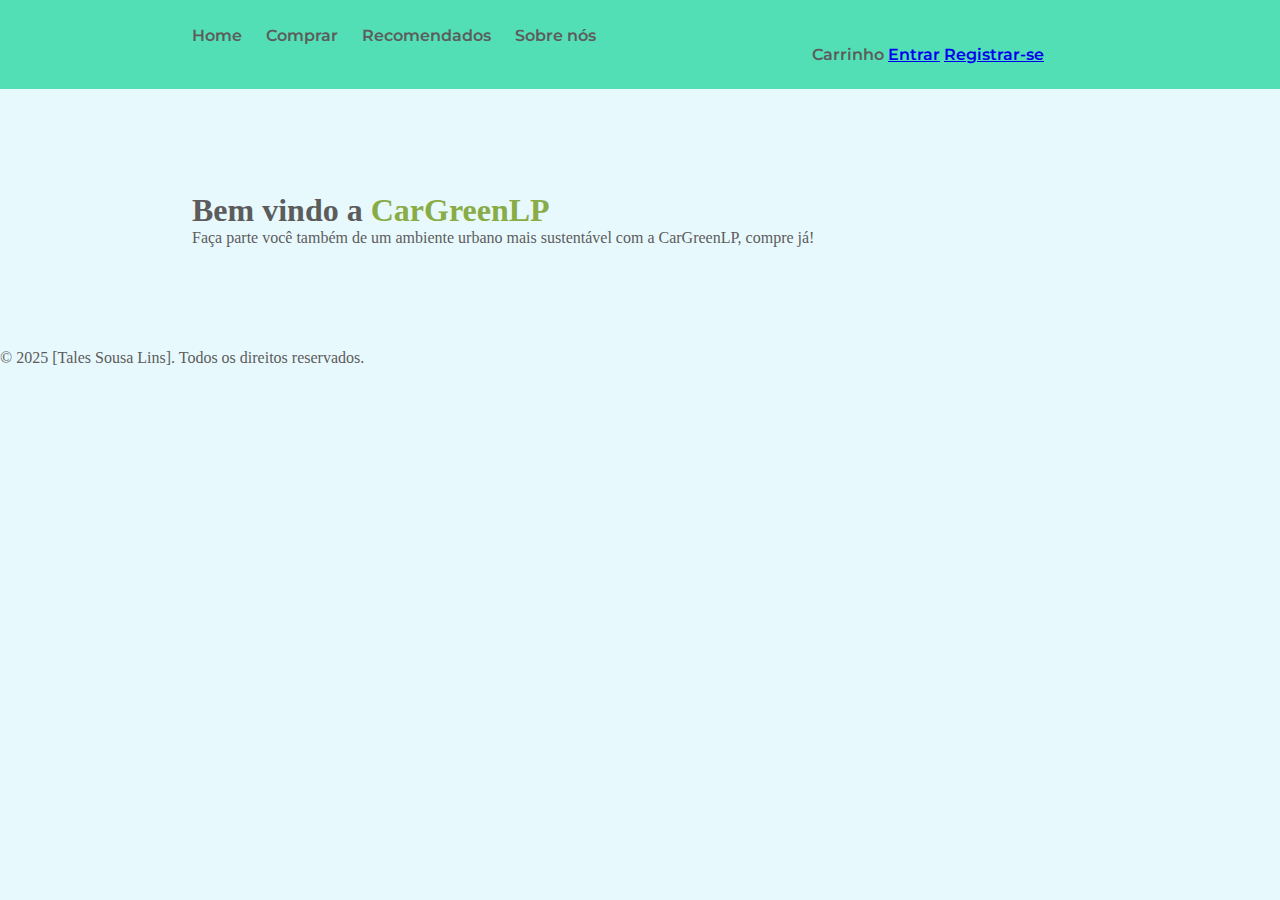
==== index.html @ 2164af74 "Add files via upload" ====
<!DOCTYPE html>
<html lang="pt-br">
<head>
    <meta charset="UTF-8">
    <meta name="viewport" content="width=device-width, initial-scale=1.0">
    <title>CarGreenLP</title>
    <link rel="stylesheet" href="./styles/style.css">
</head>
<body>
    <header class="cabecalho">
        <nav class="cabecalho__menu">
            <a class = "cabecalho__menu__link" href = "index.html">Home</a>
            <a class = "cabecalho__menu__link" href = "comprar.html">Comprar</a>
            <a class = "cabecalho__menu__link" href = "recomendados.html">Recomendados</a>
            <a class = "cabecalho__menu__link" href = "about.html">Sobre nós</a>
            <a class = "cabecalho__menu__carrinho" href = "carrinho.html">Carrinho</a>
            <a class = "cabecalho__menu__login" href = "login.html">Entrar</a>
            <a class = "cabecalho__menu__login" href = "registro.html">Registrar-se</a>
    </header>
    <main class="conteudo">
        <section class="conteudo__texto-principal">
            <h1 class="conteudo__texto-principal__titulo">Bem vindo a <strong class = "titulo__destaque1">CarGreenLP </strong></h1>
            <p class="conteudo__texto-principal__paragrafo">Faça parte você também de um ambiente urbano mais sustentável com a CarGreenLP, compre já!</p>
        </section>
    </main>
    <footer class="rodape">
        <p>&copy; 2025 [Tales Sousa Lins]. Todos os direitos reservados.</p>

    </footer>
</body>
</html>
---- styles/style.css ----
@import url('https://fonts.googleapis.com/css2?family=Krona+One&family=Montserrat:ital,wght@0,100..900;1,100..900&display=swap');

:root {
--Cor-fundo: #E8F9FD;
--Cor-texto: #5c5c5c;
--Cor_destaque: #89AC46;   

--Fonte-texto-primária: "Krona One", sans-serif;
--Fonte-texto-secundaria: "Montserrat", "sans-serif";
}

* {
    margin: 0;
    padding: 0;
}

body {
    box-sizing: border-box;
    background-color: var(--Cor-fundo);
    color: var(--Cor-texto);
}

.cabecalho {
    background-color: #53dfb5;
    padding: 2% 0 2% 15%;
}

.cabecalho__menu {
    font-family: var(--Fonte-texto-secundaria);
    font-size: 1.0rem;
    font-weight: 600;
}

.cabecalho__menu__link {
    color: var(--Cor-texto);
    text-decoration: none;
    margin-right: 20px; 
}

.cabecalho__menu__link:hover {
    color:rgb(12, 56, 202);
}

.cabecalho__menu__carrinho {
    color: var(--Cor-texto);
    text-decoration: none;
    margin-left: 620px;

}

.conteudo {
    padding: 8% 15%;
    display: flex;
    align-items: center;
    justify-content: space-between; 
    gap: 82px;
}   

.titulo__destaque1 {
    color: var(--Cor_destaque)
}
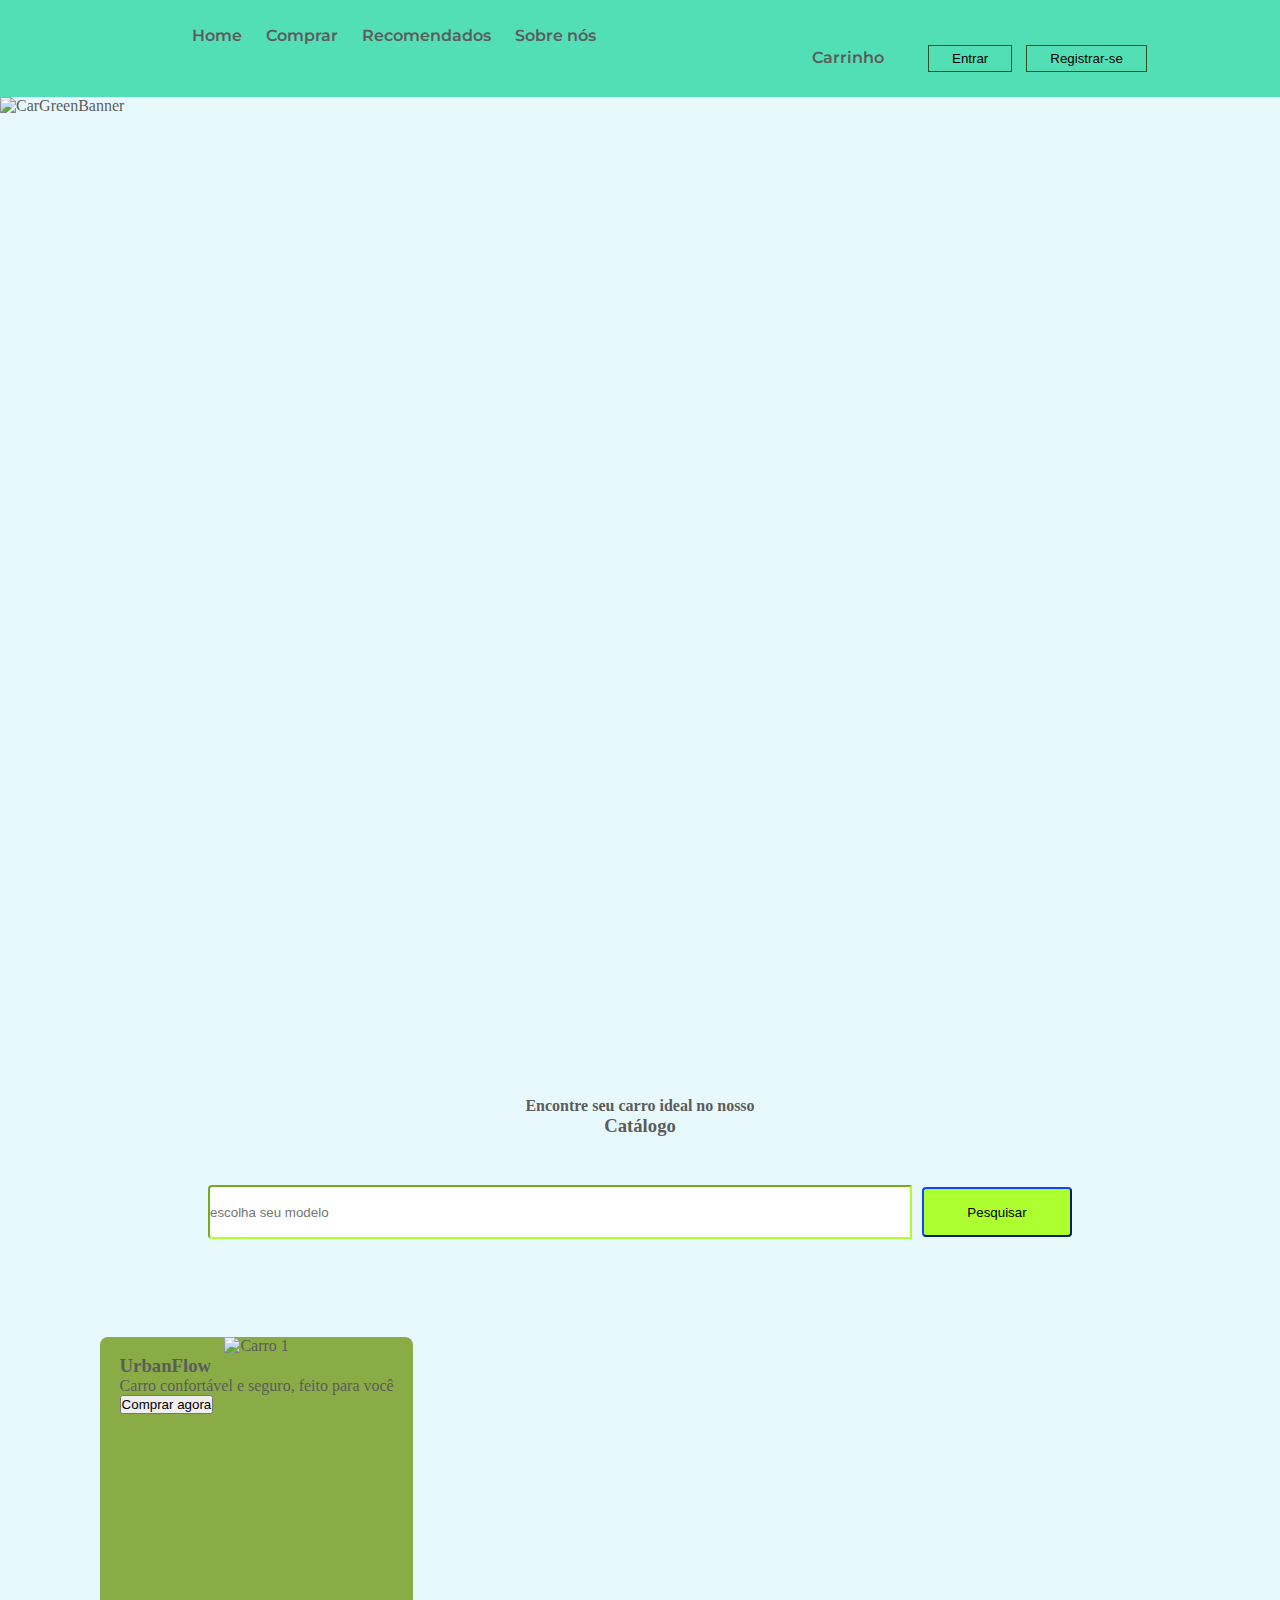
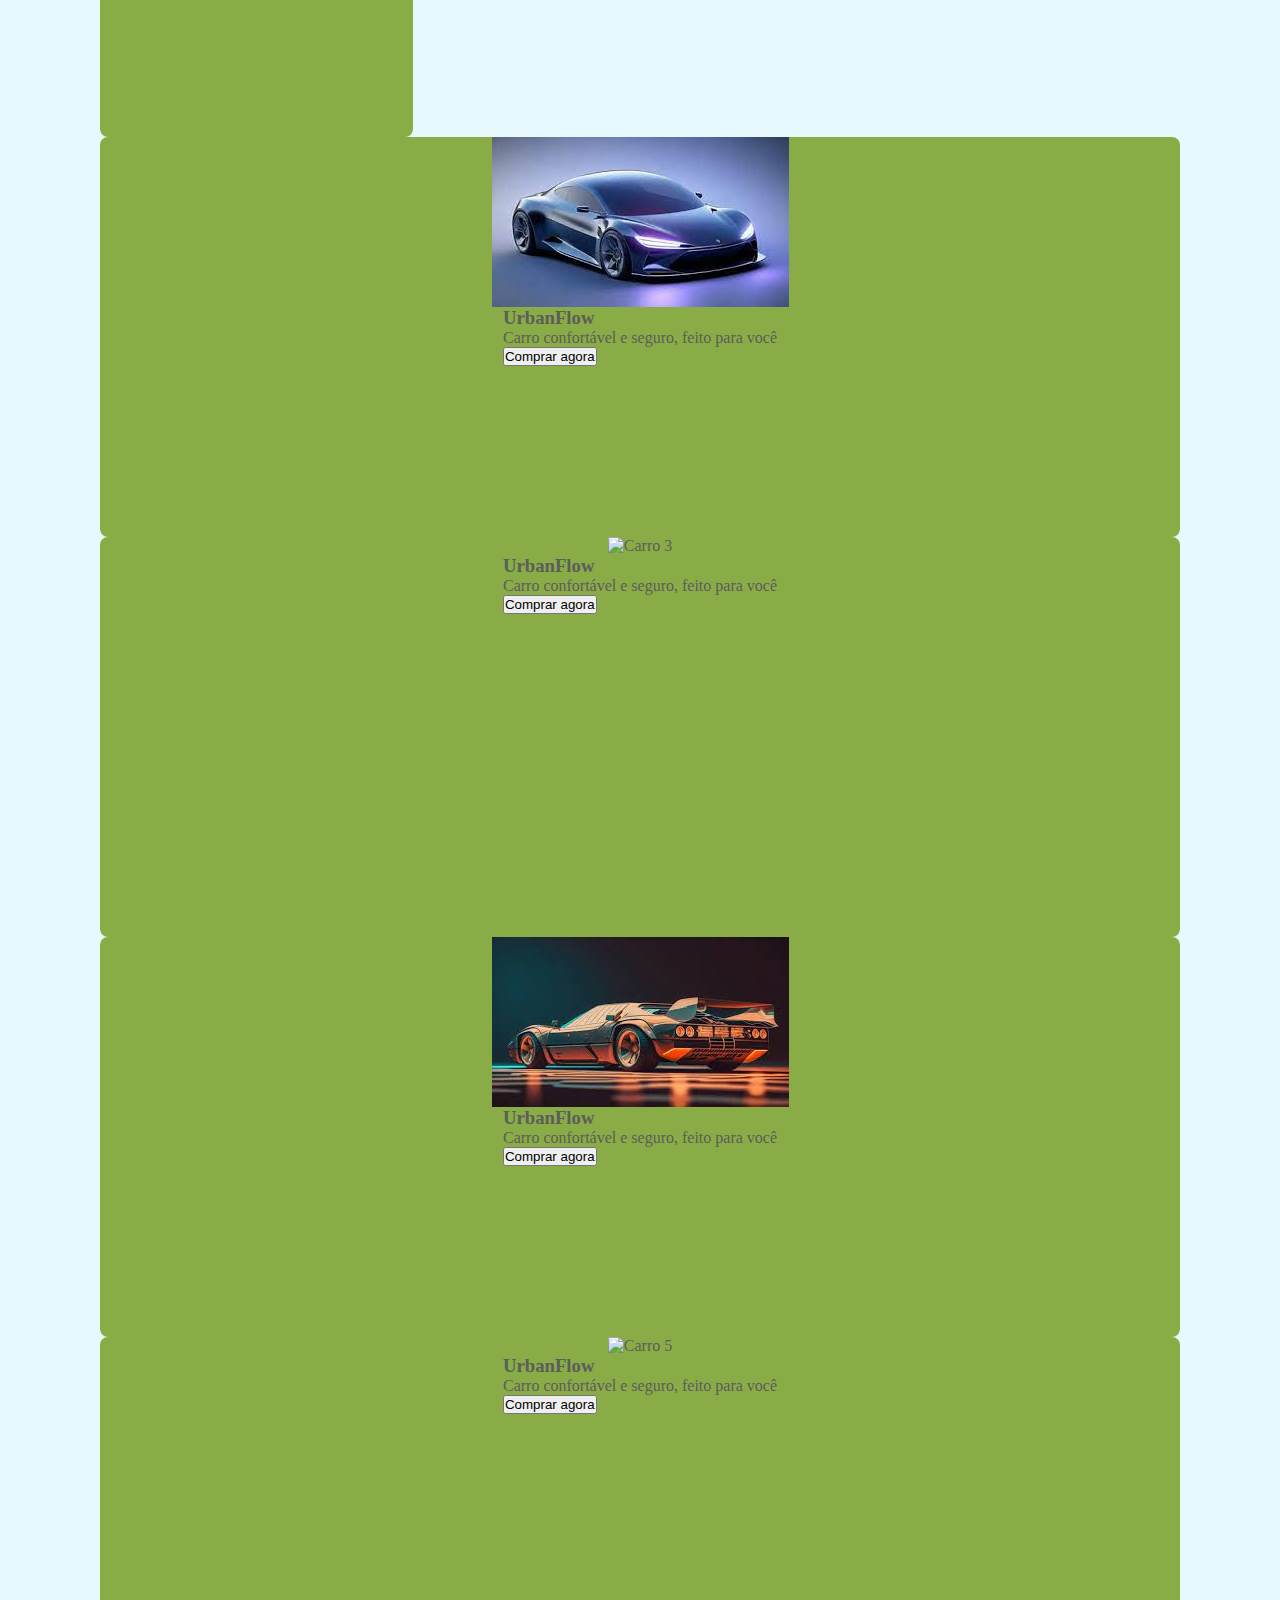
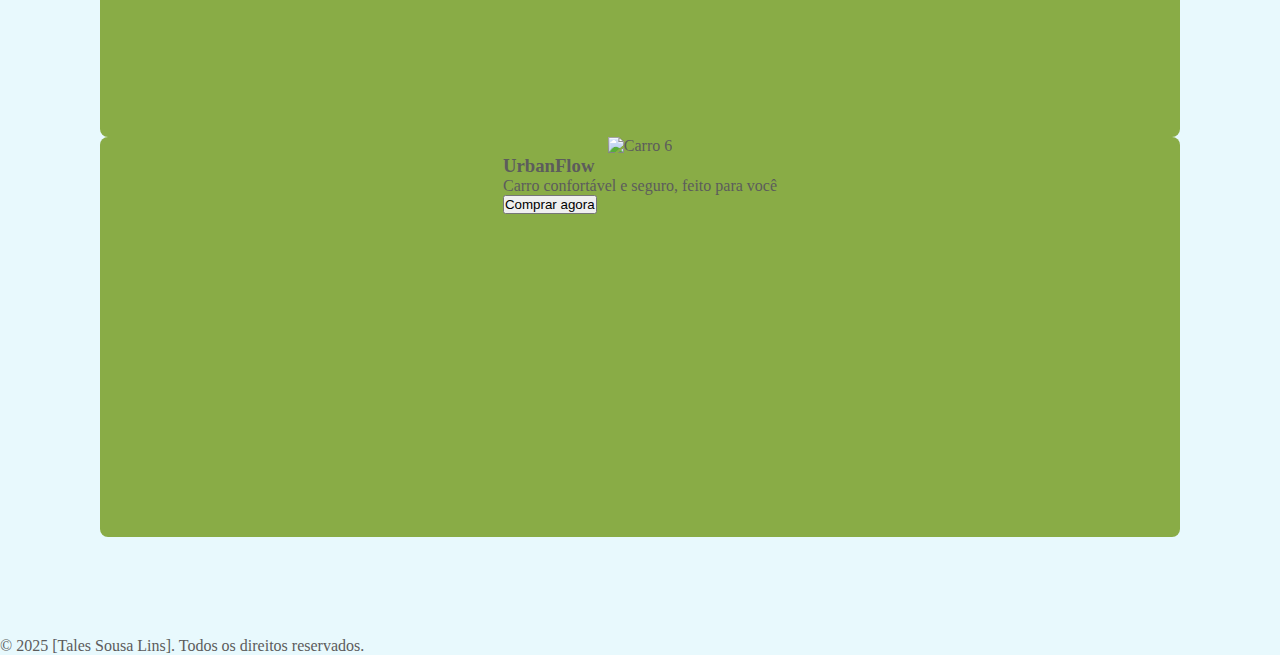
==== commit 314444b1: "Add files via upload" ====
--- a/index.html
+++ b/index.html
@@ -14,18 +14,89 @@
             <a class = "cabecalho__menu__link" href = "recomendados.html">Recomendados</a>
             <a class = "cabecalho__menu__link" href = "about.html">Sobre nós</a>
             <a class = "cabecalho__menu__carrinho" href = "carrinho.html">Carrinho</a>
-            <a class = "cabecalho__menu__login" href = "login.html">Entrar</a>
-            <a class = "cabecalho__menu__login" href = "registro.html">Registrar-se</a>
+            <button class = "cabecalho__menu__botao">Entrar</button>
+            <button class= "cabecalho__menu__botao">Registrar-se</button>
     </header>
+
     <main class="conteudo">
-        <section class="conteudo__texto-principal">
-            <h1 class="conteudo__texto-principal__titulo">Bem vindo a <strong class = "titulo__destaque1">CarGreenLP </strong></h1>
-            <p class="conteudo__texto-principal__paragrafo">Faça parte você também de um ambiente urbano mais sustentável com a CarGreenLP, compre já!</p>
+        <section class = "conteudo__banner">
+            <img class = "conteudo__imagem" src="./asssets/banner.png" alt="CarGreenBanner">
         </section>
+               <section class="conteudo__catalogo">
+                    <div class = "conteudo__catalogo__elementos">
+                        <div class= "conteudo__catalogo__titulo">
+                            <h4>Encontre seu carro ideal no nosso</h4>
+                            <h3>Catálogo</h3>
+                        </div>
+                        <div class = "conteudo__catalogo__filtros">
+                            <input 
+                                type="text" 
+                                class="ferramenta-de-procura"
+                                placeholder = "escolha seu modelo"
+                            />
+                            <button class="conteudo__botao-de-busca">Pesquisar</button>
+                        </div>
+
+                        <div class="conteudo__catalogo__carros">
+                            <div class = "objeto__carros">
+                                <img src = "./assets/" alt = "Carro 1">
+                                <div class = "conteudo__carro">
+                                    <h3>UrbanFlow</h3>
+                                    <p>Carro confortável e seguro, feito para você</p>
+                                    <button type = "button">Comprar agora</button>
+                                </div>
+                            </div>
+                        </div>
+                        <div class = "objeto__carros">
+                            <img src = "./assets/carro2.png" alt = "Carro 2">
+                            <div class = "conteudo__carro">
+                                    <h3>UrbanFlow</h3>
+                                    <p>Carro confortável e seguro, feito para você</p>
+                                    <button type = "button">Comprar agora</button>
+                                </div>
+                            </div>
+                        </div>                       
+                        <div class = "objeto__carros">
+                            <img src = "" alt = "Carro 3">
+                            <div class = "conteudo__carro">
+                                    <h3>UrbanFlow</h3>
+                                    <p>Carro confortável e seguro, feito para você</p>
+                                    <button type = "button">Comprar agora</button>
+                                </div>
+                            </div>
+                        </div>
+                        <div class = "objeto__carros">
+                            <img src = "/assets/carro4.png" alt = "Carro 4">
+                            <div class = "conteudo__carro">
+                                    <h3>UrbanFlow</h3>
+                                    <p>Carro confortável e seguro, feito para você</p>
+                                       <button type = "button">Comprar agora</button>
+                                </div>
+                            </div>
+                        </div>                  
+                        <div class = "objeto__carros">
+                            <img src = "" alt = "Carro 5">
+                            <div class = "conteudo__carro">
+                                    <h3>UrbanFlow</h3>
+                                    <p>Carro confortável e seguro, feito para você</p>
+                                    <button type = "button">Comprar agora</button>
+                                </div>
+                            </div>
+                        </div>                                                      
+                        <div class = "objeto__carros">
+                            <img src = "" alt = "Carro 6">
+                            <div class = "conteudo__carro">
+                                    <h3>UrbanFlow</h3>
+                                    <p>Carro confortável e seguro, feito para você</p>
+                                    <button type = "button">Comprar agora</button>
+                                </div>
+                            </div>
+                        </div>                   
+               </section>
     </main>
+    
     <footer class="rodape">
         <p>&copy; 2025 [Tales Sousa Lins]. Todos os direitos reservados.</p>
-
     </footer>
 </body>
 </html>--- a/styles/style.css
+++ b/styles/style.css
@@ -3,7 +3,12 @@
 :root {
 --Cor-fundo: #E8F9FD;
 --Cor-texto: #5c5c5c;
---Cor_destaque: #89AC46;   
+--Cor-destaque: #89AC46;
+--Cor-hover: #0c38ca;
+--Cor-hover-botão: #03e05f;
+--Cor-botao: #31511E;
+--Cor-busca: #adff2f;
+
 
 --Fonte-texto-primária: "Krona One", sans-serif;
 --Fonte-texto-secundaria: "Montserrat", "sans-serif";
@@ -38,25 +43,115 @@
 }
 
 .cabecalho__menu__link:hover {
-    color:rgb(12, 56, 202);
+    color:#0c38ca;
+}
+
+.cabecalho__menu__botao {
+    border: 1px solid var(--Cor-botao);
+    background: transparent;
+    padding: 5px 23px;
+    margin-left: 10px;
+}
+
+.cabecalho__menu__botao:hover {
+    background-color: #03e05f;
 }
 
 .cabecalho__menu__carrinho {
     color: var(--Cor-texto);
     text-decoration: none;
     margin-left: 620px;
+    margin-right: 30px;
+    border-radius:4px;
 
 }
 
-.conteudo {
-    padding: 8% 15%;
+.conteudo {    
     display: flex;
     align-items: center;
     justify-content: space-between; 
-    gap: 82px;
+    flex-wrap: wrap;   
 }   
 
-.titulo__destaque1 {
-    color: var(--Cor_destaque)
+.conteudo__banner {
+    display: flex;
+    flex-direction: column; 
+    align-items: center;
+    justify-content: center;
+    width: 100vw;
 }
 
+.conteudo__imagem { 
+    width: 100vw;
+    height: 100vh;
+    background: url('../images/banner.png') no-repeat center center;
+    background-size: cover;
+   
+}
+
+.conteudo__catalogo { 
+    width: 100vw;
+    padding: 100px;
+}
+
+.conteudo__catalogo__titulo {
+    display: flex;
+    flex-direction: column;
+    align-items: center;
+    justify-content: center;
+}
+
+.conteudo__catalogo__filtros{
+    width: 1000px;
+    height: 150px;
+    background: var(--Cor-fundo);
+    border-radius: 8px;
+    margin: 0 auto;
+    display: flex;
+    flex-direction: row;
+    align-items:center;
+    justify-content:center;
+}
+
+.ferramenta-de-procura{
+    width: 700px;
+    height:50px;
+    border-radius: 4px 0px 0px 4px;
+    border-color: var(--Cor-busca);
+}
+
+.conteudo__botao-de-busca {
+    width: 150px;
+    height: 50px;   
+    border-radius: 4px 4px 4px 4px;
+    border-color: var(--Cor-hover);
+    background-color: var(--Cor-busca);
+    margin-left: 10px;
+}
+
+.conteudo__botao-de-busca:hover {
+    transition: 0.1s ease; 
+    background-color:#89AC46;
+}
+
+.conteudo__catalogo__carros {
+    max-width: 1000px;
+    height: 100%;
+    display: grid;
+    grid-template-columns: repeat(auto-fill, minmax(270px, 1fr));
+    grid-gap: 30px;
+    padding-top: 50px;
+}
+
+.objeto__carros { 
+    height: 400px;
+    background-color: var(--Cor-destaque);
+    border-radius: 8px;
+    display: flex;
+    flex-direction: column;
+    align-items: center;
+}
+
+
+
+
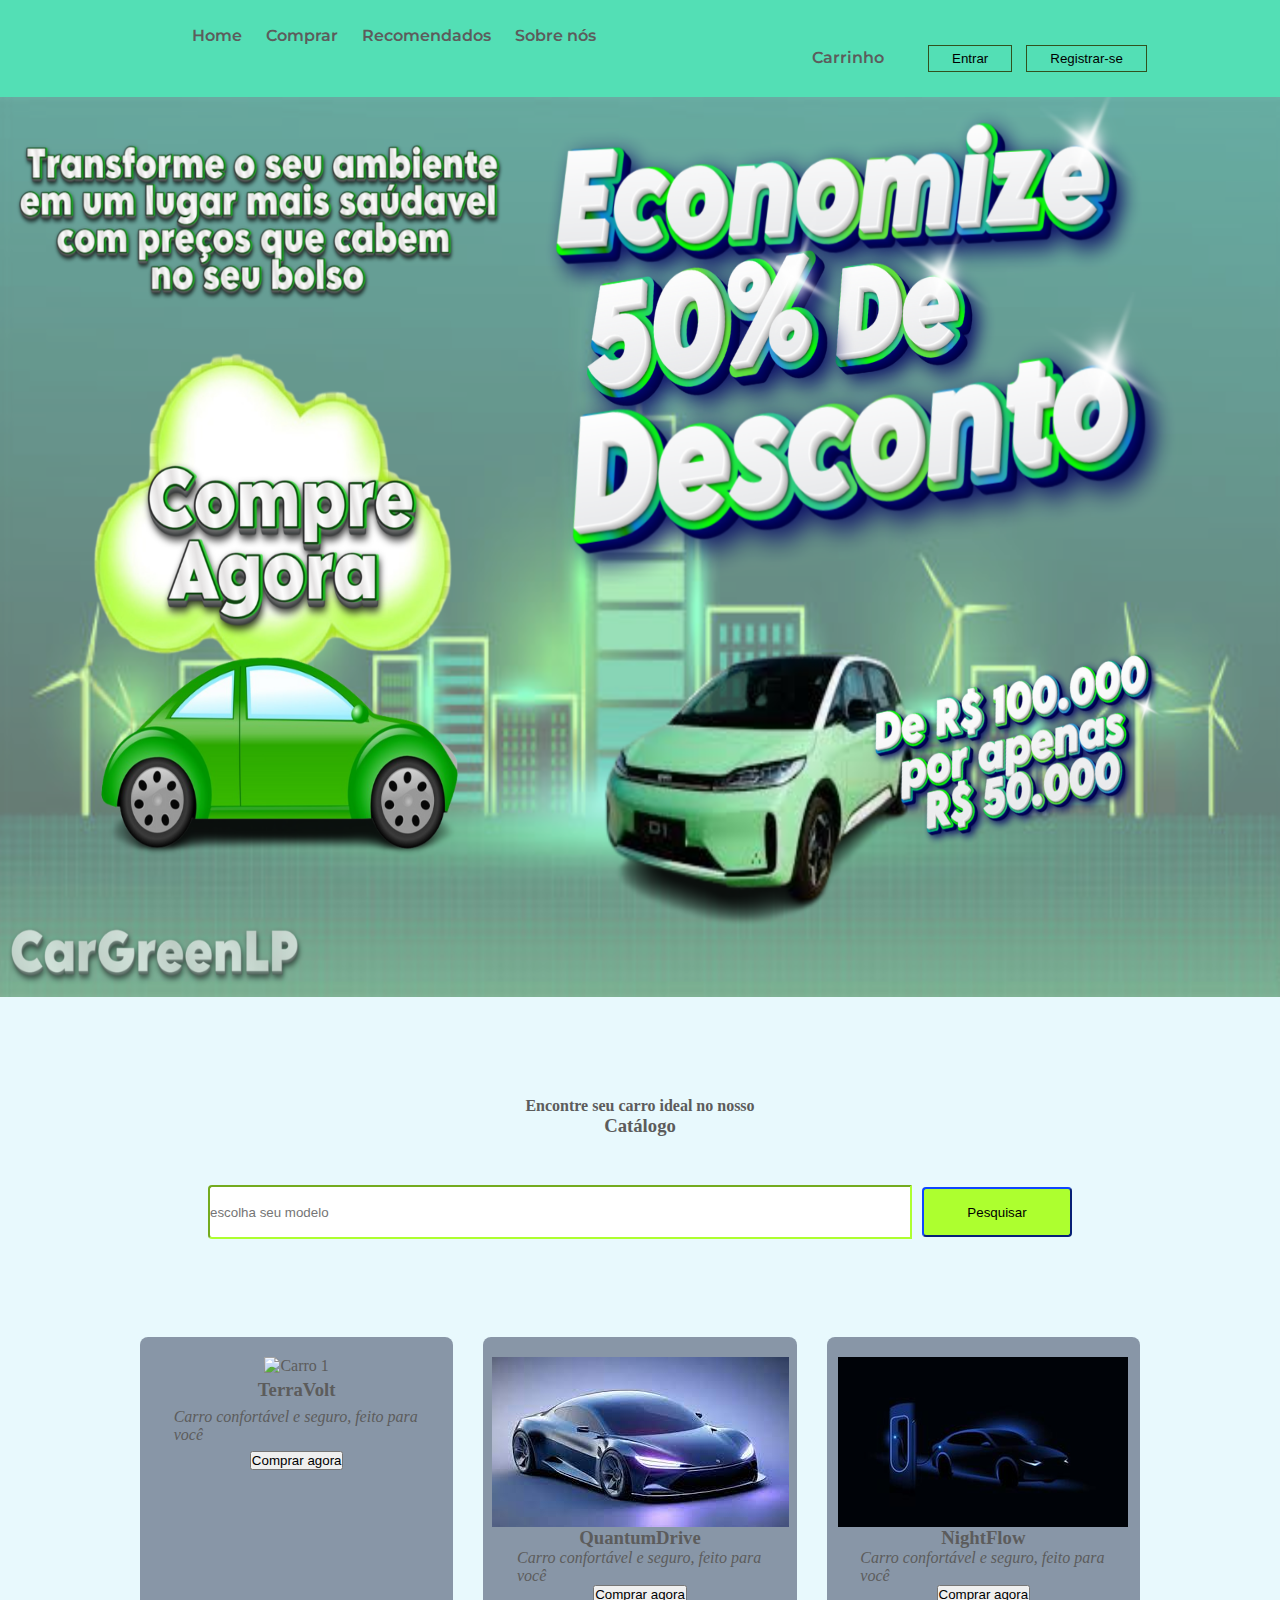
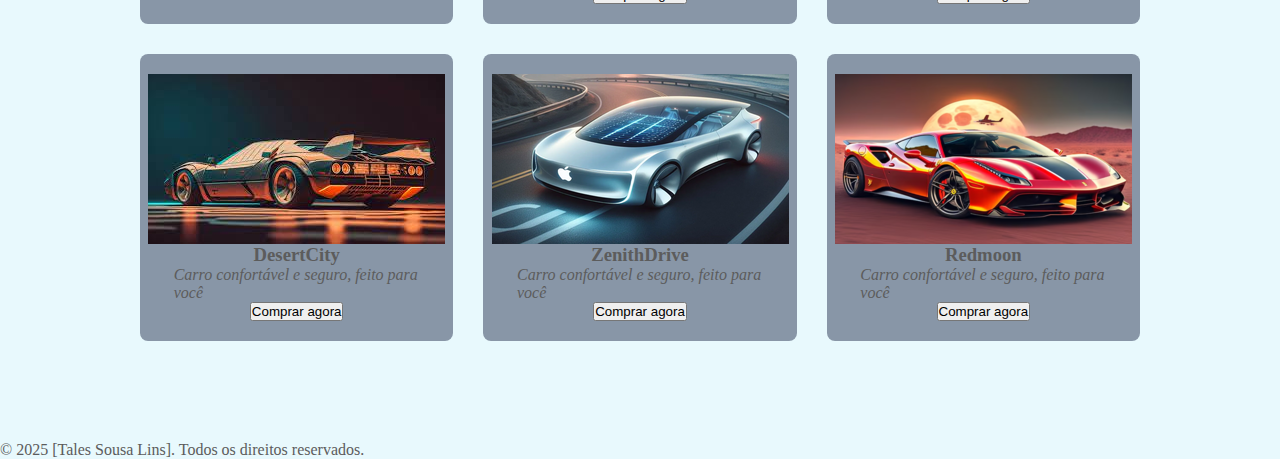
==== commit 632adbb7: "Add files via upload" ====
--- a/index.html
+++ b/index.html
@@ -20,7 +20,7 @@
 
     <main class="conteudo">
         <section class = "conteudo__banner">
-            <img class = "conteudo__imagem" src="./asssets/banner.png" alt="CarGreenBanner">
+            <img class = "conteudo__imagem" src="./assets/banner.png" alt="CarGreenBanner">
         </section>
                <section class="conteudo__catalogo">
                     <div class = "conteudo__catalogo__elementos">
@@ -38,60 +38,60 @@
                         </div>
 
                         <div class="conteudo__catalogo__carros">
-                            <div class = "objeto__carros">
-                                <img src = "./assets/" alt = "Carro 1">
-                                <div class = "conteudo__carro">
-                                    <h3>UrbanFlow</h3>
+                            <div class="objeto__carros">
+                                <img src="./assets/carro1.png" alt="Carro 1">
+                                <div class="conteudo__carro">
+                                    <h3>TerraVolt</h3>
                                     <p>Carro confortável e seguro, feito para você</p>
-                                    <button type = "button">Comprar agora</button>
+                                    <button type="button">Comprar agora</button>
                                 </div>
                             </div>
-                        </div>
-                        <div class = "objeto__carros">
-                            <img src = "./assets/carro2.png" alt = "Carro 2">
-                            <div class = "conteudo__carro">
-                                    <h3>UrbanFlow</h3>
+                        
+                            <div class="objeto__carros">
+                                <img src="./assets/carro2.png" alt="Carro 2">
+                                <div class="conteudo__carro">
+                                    <h3>QuantumDrive</h3>
                                     <p>Carro confortável e seguro, feito para você</p>
-                                    <button type = "button">Comprar agora</button>
+                                    <button type="button">Comprar agora</button>
                                 </div>
                             </div>
-                        </div>                       
-                        <div class = "objeto__carros">
-                            <img src = "" alt = "Carro 3">
-                            <div class = "conteudo__carro">
-                                    <h3>UrbanFlow</h3>
+                        
+                            <div class="objeto__carros">
+                                <img src="./assets/carro3.png" alt="Carro 3">
+                                <div class="conteudo__carro">
+                                    <h3>NightFlow</h3>
                                     <p>Carro confortável e seguro, feito para você</p>
-                                    <button type = "button">Comprar agora</button>
+                                    <button type="button">Comprar agora</button>
                                 </div>
                             </div>
-                        </div>
-                        <div class = "objeto__carros">
-                            <img src = "/assets/carro4.png" alt = "Carro 4">
-                            <div class = "conteudo__carro">
-                                    <h3>UrbanFlow</h3>
+                        
+                            <div class="objeto__carros">
+                                <img src="./assets/carro4.png" alt="Carro 4">
+                                <div class="conteudo__carro">
+                                    <h3>DesertCity</h3>
                                     <p>Carro confortável e seguro, feito para você</p>
-                                       <button type = "button">Comprar agora</button>
+                                    <button type="button">Comprar agora</button>
                                 </div>
                             </div>
-                        </div>                  
-                        <div class = "objeto__carros">
-                            <img src = "" alt = "Carro 5">
-                            <div class = "conteudo__carro">
-                                    <h3>UrbanFlow</h3>
+                        
+                            <div class="objeto__carros">
+                                <img src="./assets/carro5.png" alt="Carro 5">
+                                <div class="conteudo__carro">
+                                    <h3>ZenithDrive</h3>
                                     <p>Carro confortável e seguro, feito para você</p>
-                                    <button type = "button">Comprar agora</button>
+                                    <button type="button">Comprar agora</button>
                                 </div>
                             </div>
-                        </div>                                                      
-                        <div class = "objeto__carros">
-                            <img src = "" alt = "Carro 6">
-                            <div class = "conteudo__carro">
-                                    <h3>UrbanFlow</h3>
+                        
+                            <div class="objeto__carros">
+                                <img src="./assets/carro6.png" alt="Carro 6">
+                                <div class="conteudo__carro">
+                                    <h3>Redmoon</h3>
                                     <p>Carro confortável e seguro, feito para você</p>
-                                    <button type = "button">Comprar agora</button>
+                                    <button type="button">Comprar agora</button>
                                 </div>
                             </div>
-                        </div>                   
+                        </div>                                  
                </section>
     </main>
     
--- a/styles/style.css
+++ b/styles/style.css
@@ -8,6 +8,7 @@
 --Cor-hover-botão: #03e05f;
 --Cor-botao: #31511E;
 --Cor-busca: #adff2f;
+--Cor-grid: #8896a7;
 
 
 --Fonte-texto-primária: "Krona One", sans-serif;
@@ -140,18 +141,33 @@
     display: grid;
     grid-template-columns: repeat(auto-fill, minmax(270px, 1fr));
     grid-gap: 30px;
-    padding-top: 50px;
+    padding-top: 50px; 
+    margin: 0 auto;
 }
 
 .objeto__carros { 
-    height: 400px;
-    background-color: var(--Cor-destaque);
+    height: auto;
+    padding: 20px;
+    background-color: var(--Cor-grid);
     border-radius: 8px;
     display: flex;
     flex-direction: column;
     align-items: center;
 }
 
+.objeto__carros p {
+    width: 90%;
+    font-style: italic;    
+}
+
+.conteudo__carro {
+    height: 40%;
+    display: flex;
+    flex-direction: column;
+    align-items: center;
+    justify-content: space-around;
+}
 
 
 
+
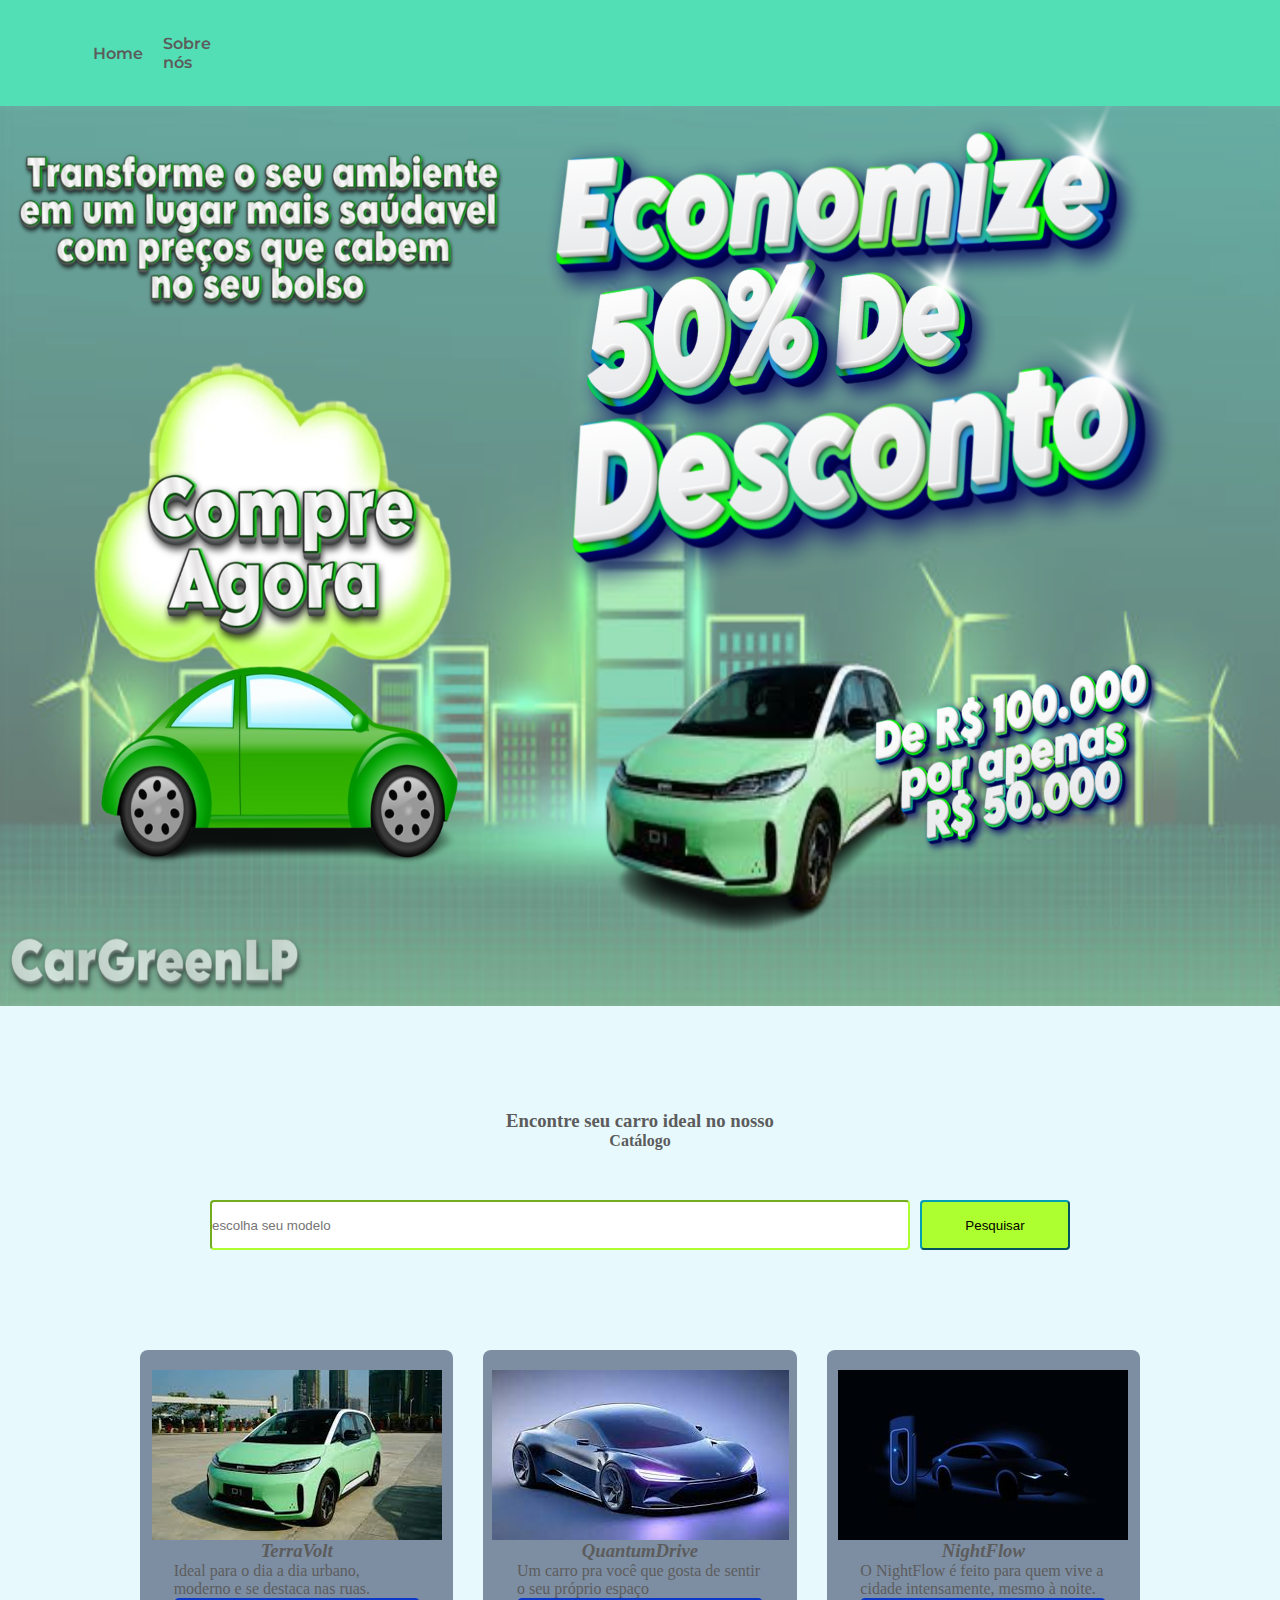
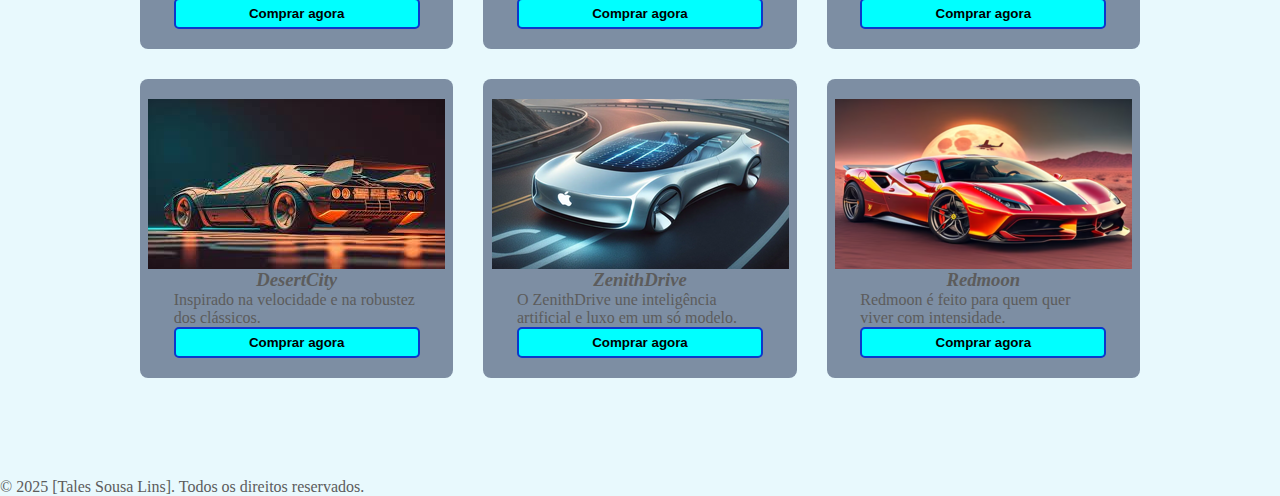
==== commit 7247178f: "Add files via upload" ====
--- a/index.html
+++ b/index.html
@@ -9,15 +9,20 @@
 <body>
     <header class="cabecalho">
         <nav class="cabecalho__menu">
-            <a class = "cabecalho__menu__link" href = "index.html">Home</a>
-            <a class = "cabecalho__menu__link" href = "comprar.html">Comprar</a>
-            <a class = "cabecalho__menu__link" href = "recomendados.html">Recomendados</a>
-            <a class = "cabecalho__menu__link" href = "about.html">Sobre nós</a>
-            <a class = "cabecalho__menu__carrinho" href = "carrinho.html">Carrinho</a>
-            <button class = "cabecalho__menu__botao">Entrar</button>
-            <button class= "cabecalho__menu__botao">Registrar-se</button>
+            <div class="menu__links">
+                <a class="cabecalho__menu__link" href="index.html">Home</a>               
+                <a class="cabecalho__menu__link" href="about.html">Sobre nós</a>
+            </div>
+                <div class="carrinho">
+                    <img src="./assets/carrinho.png" alt="Carrinho">
+                </div>
+                    <div class="menu__botoes">
+                        <button class="cabecalho__menu__botao">Entrar</button>
+                        <button class="cabecalho__menu__botao">Registrar-se</button>
+                    </div>
+                </nav>
     </header>
-
+               
     <main class="conteudo">
         <section class = "conteudo__banner">
             <img class = "conteudo__imagem" src="./assets/banner.png" alt="CarGreenBanner">
@@ -25,8 +30,8 @@
                <section class="conteudo__catalogo">
                     <div class = "conteudo__catalogo__elementos">
                         <div class= "conteudo__catalogo__titulo">
-                            <h4>Encontre seu carro ideal no nosso</h4>
-                            <h3>Catálogo</h3>
+                            <h3>Encontre seu carro ideal no nosso</h3>
+                            <h4>Catálogo</h4>
                         </div>
                         <div class = "conteudo__catalogo__filtros">
                             <input 
@@ -42,7 +47,7 @@
                                 <img src="./assets/carro1.png" alt="Carro 1">
                                 <div class="conteudo__carro">
                                     <h3>TerraVolt</h3>
-                                    <p>Carro confortável e seguro, feito para você</p>
+                                    <p>Ideal para o dia a dia urbano, moderno e se destaca nas ruas.</p>
                                     <button type="button">Comprar agora</button>
                                 </div>
                             </div>
@@ -51,7 +56,7 @@
                                 <img src="./assets/carro2.png" alt="Carro 2">
                                 <div class="conteudo__carro">
                                     <h3>QuantumDrive</h3>
-                                    <p>Carro confortável e seguro, feito para você</p>
+                                    <p>Um carro pra você que gosta de sentir o seu próprio espaço</p>
                                     <button type="button">Comprar agora</button>
                                 </div>
                             </div>
@@ -60,7 +65,7 @@
                                 <img src="./assets/carro3.png" alt="Carro 3">
                                 <div class="conteudo__carro">
                                     <h3>NightFlow</h3>
-                                    <p>Carro confortável e seguro, feito para você</p>
+                                    <p>O NightFlow é feito para quem vive a cidade intensamente, mesmo à noite.</p>
                                     <button type="button">Comprar agora</button>
                                 </div>
                             </div>
@@ -69,7 +74,7 @@
                                 <img src="./assets/carro4.png" alt="Carro 4">
                                 <div class="conteudo__carro">
                                     <h3>DesertCity</h3>
-                                    <p>Carro confortável e seguro, feito para você</p>
+                                    <p>Inspirado na velocidade e na robustez dos clássicos.</p>
                                     <button type="button">Comprar agora</button>
                                 </div>
                             </div>
@@ -78,7 +83,7 @@
                                 <img src="./assets/carro5.png" alt="Carro 5">
                                 <div class="conteudo__carro">
                                     <h3>ZenithDrive</h3>
-                                    <p>Carro confortável e seguro, feito para você</p>
+                                    <p>O ZenithDrive une inteligência artificial e luxo em um só modelo.</p>
                                     <button type="button">Comprar agora</button>
                                 </div>
                             </div>
@@ -87,7 +92,7 @@
                                 <img src="./assets/carro6.png" alt="Carro 6">
                                 <div class="conteudo__carro">
                                     <h3>Redmoon</h3>
-                                    <p>Carro confortável e seguro, feito para você</p>
+                                    <p>Redmoon é feito para quem quer viver com intensidade.</p>
                                     <button type="button">Comprar agora</button>
                                 </div>
                             </div>
--- a/styles/style.css
+++ b/styles/style.css
@@ -8,7 +8,8 @@
 --Cor-hover-botão: #03e05f;
 --Cor-botao: #31511E;
 --Cor-busca: #adff2f;
---Cor-grid: #8896a7;
+--Cor-grid: #7d8ea3;
+--Cor-botão-grid: #00ffff;
 
 
 --Fonte-texto-primária: "Krona One", sans-serif;
@@ -18,6 +19,7 @@
 * {
     margin: 0;
     padding: 0;
+    box-sizing: border-box;
 }
 
 body {
@@ -28,44 +30,65 @@
 
 .cabecalho {
     background-color: #53dfb5;
-    padding: 2% 0 2% 15%;
+    padding: 2.0rem;
 }
 
 .cabecalho__menu {
-    font-family: var(--Fonte-texto-secundaria);
-    font-size: 1.0rem;
-    font-weight: 600;
+        display: flex;
+        justify-content: space-between;
+        align-items: center;
+        padding: 0 5%;
+        font-family: var(--Fonte-texto-secundaria);
+        font-size: 1.0rem;
+        font-weight: 600;
+    
+}
+
+.menu__links {
+    display: flex;
+    align-items: center;
+    gap: 1.25rem;
 }
 
 .cabecalho__menu__link {
     color: var(--Cor-texto);
     text-decoration: none;
-    margin-right: 20px; 
 }
 
 .cabecalho__menu__link:hover {
     color:#0c38ca;
+}
+
+.carrinho {
+    display: flex;
+    align-items: center;
+    gap: 3.125px;
+    margin-left: 72rem;
+}
+
+.carrinho img {  
+    width: 30px;
+    height: 30px;
+    cursor: pointer;
+}
+
+.menu__botoes {
+    display: flex;
+    gap: 10px;
 }
 
 .cabecalho__menu__botao {
     border: 1px solid var(--Cor-botao);
     background: transparent;
     padding: 5px 23px;
-    margin-left: 10px;
+    
 }
 
 .cabecalho__menu__botao:hover {
     background-color: #03e05f;
 }
 
-.cabecalho__menu__carrinho {
-    color: var(--Cor-texto);
-    text-decoration: none;
-    margin-left: 620px;
-    margin-right: 30px;
-    border-radius:4px;
-
-}
+
 
 .conteudo {    
     display: flex;
@@ -75,11 +98,9 @@
 }   
 
 .conteudo__banner {
-    display: flex;
-    flex-direction: column; 
-    align-items: center;
-    justify-content: center;
-    width: 100vw;
+    display: block;
+    width: 100%;
+    height: auto;
 }
 
 .conteudo__imagem { 
@@ -92,7 +113,7 @@
 
 .conteudo__catalogo { 
     width: 100vw;
-    padding: 100px;
+    padding: 6.25rem;
 }
 
 .conteudo__catalogo__titulo {
@@ -114,18 +135,18 @@
     justify-content:center;
 }
 
-.ferramenta-de-procura{
+.ferramenta-de-procura {
     width: 700px;
-    height:50px;
-    border-radius: 4px 0px 0px 4px;
+    height: 50px;
+    border-radius: 4px;
     border-color: var(--Cor-busca);
 }
 
 .conteudo__botao-de-busca {
     width: 150px;
     height: 50px;   
-    border-radius: 4px 4px 4px 4px;
-    border-color: var(--Cor-hover);
+    border-radius: 4px;
+    border-color: #039eb3;
     background-color: var(--Cor-busca);
     margin-left: 10px;
 }
@@ -155,9 +176,24 @@
     align-items: center;
 }
 
+.objeto__carros h3 {
+    font-style: italic;
+}
+
 .objeto__carros p {
     width: 90%;
-    font-style: italic;    
+}
+
+.objeto__carros button {
+    width:90%;
+    padding: 6px 0px;
+    border: 2px solid #00ffff;
+    border-color:#00ffff;
+    border-radius: 5px;
+    border-color:var(--Cor-hover);
+    background: var(--Cor-botão-grid);
+    font-weight:bold;
+    
 }
 
 .conteudo__carro {
@@ -169,5 +205,90 @@
 }
 
 
-
-
+@media (max-width: 1024px) {
+    .cabecalho__menu {
+        flex-wrap: wrap;
+        justify-content: center;
+        gap: 1rem;
+    }
+
+    .carrinho {
+        margin-left: 0;
+        justify-content: center;
+    }
+
+    .conteudo {
+        flex-direction: column;
+        justify-content: center;
+        align-items: center;
+    }
+
+    .conteudo__catalogo {
+        padding: 3rem 1rem;
+    }
+
+    .conteudo__catalogo__filtros {
+        flex-direction: column;
+        width: 90%;
+        height: auto;
+        gap: 1rem;
+        padding: 1rem;
+    }
+
+    .ferramenta-de-procura,
+    .conteudo__botao-de-busca {
+        width: 100%;
+        max-width: 90%;
+    }
+}
+
+@media (max-width: 768px) {
+    .menu__links,
+    .menu__botoes {
+        flex-direction: column;
+        align-items: center;
+        gap: 0.5rem;
+    }
+
+    .cabecalho__menu__link,
+    .cabecalho__menu__botao {
+        font-size: 0.9rem;
+    }
+
+    .conteudo__imagem {
+        height: 50vh;
+    }
+
+    .conteudo__catalogo__carros {
+        grid-template-columns: 1fr;
+        padding-top: 30px;
+    }
+
+    .objeto__carros {
+        width: 90%;
+        margin: 0 auto;
+    }
+}
+
+@media (max-width: 480px) {
+    .cabecalho {
+        padding: 1rem;
+    }
+
+    .conteudo__botao-de-busca {
+        margin-left: 0;
+    }
+
+    .objeto__carros button {
+        padding: 10px;
+    }
+
+    .conteudo__imagem {
+        height: 40vh;
+    }
+
+    .conteudo__catalogo__titulo h3,
+    .conteudo__catalogo__titulo h4 {
+        font-size: 1rem;
+    }
+}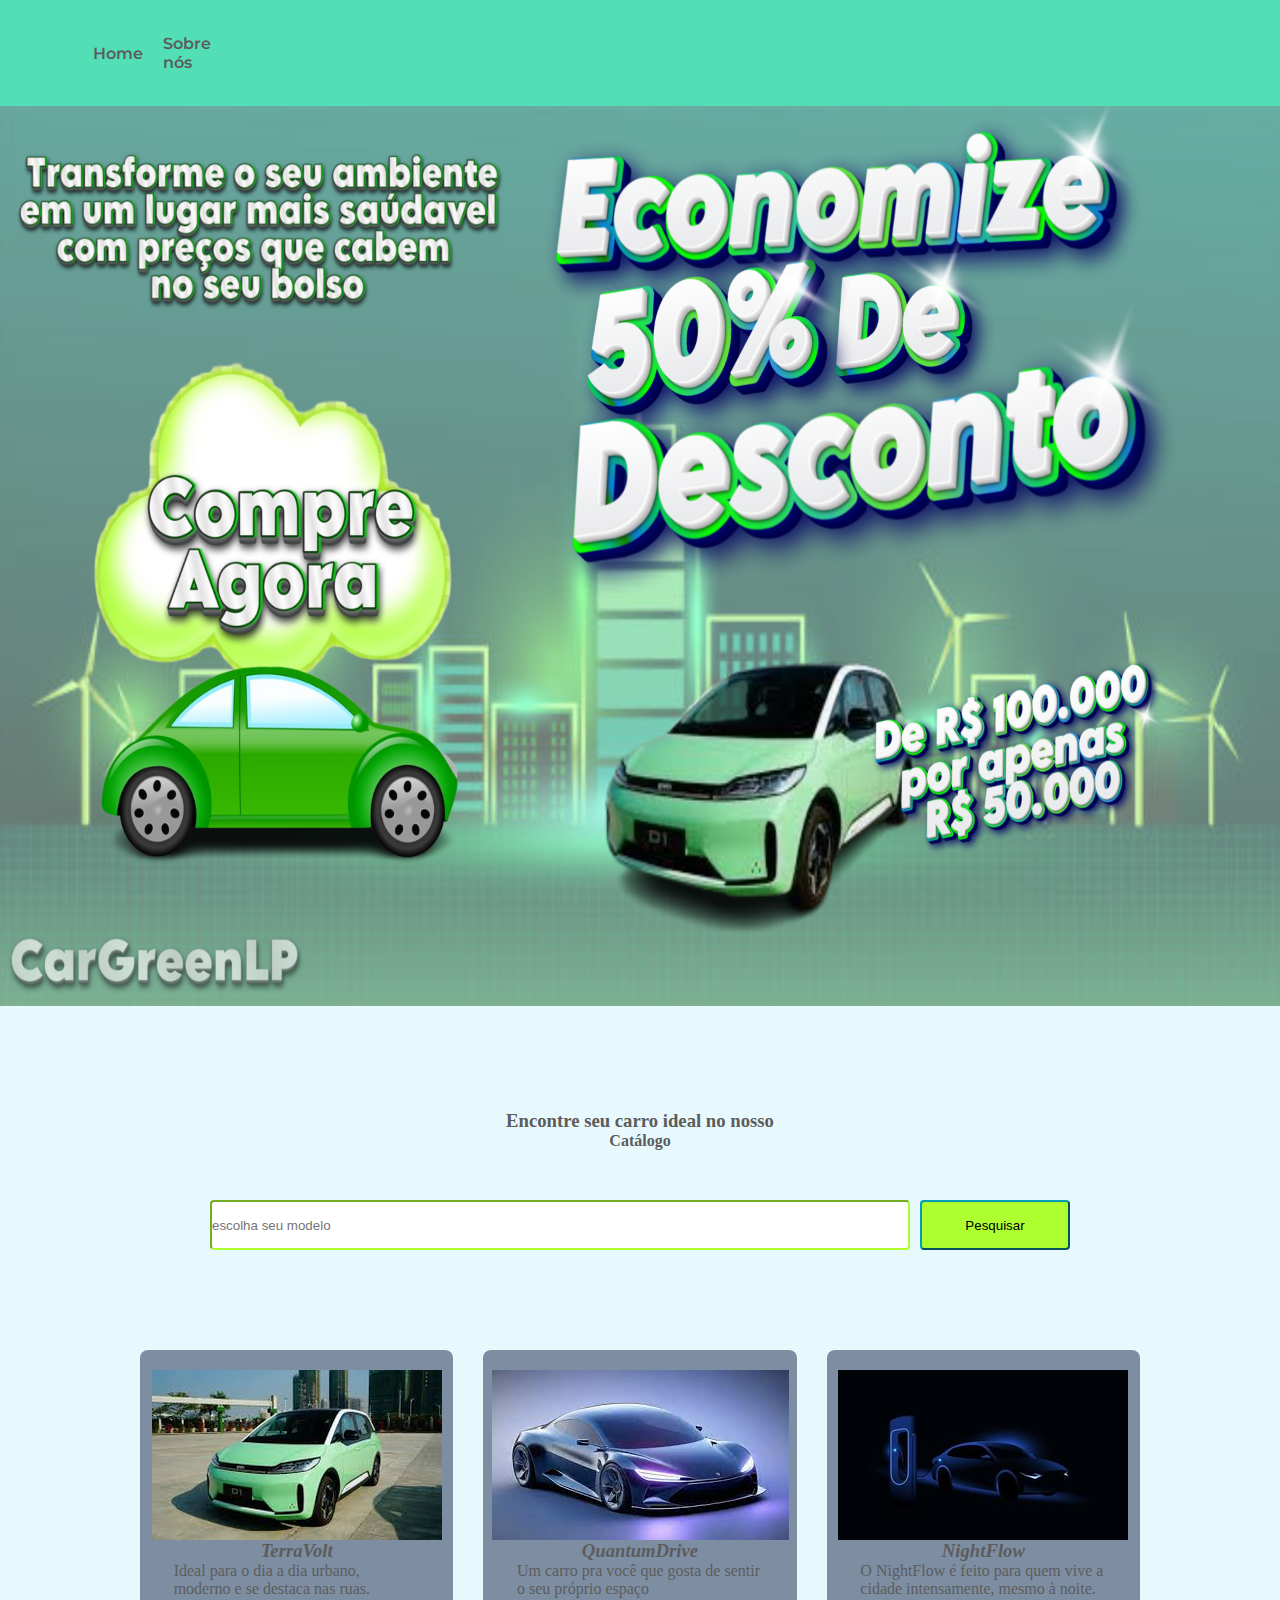
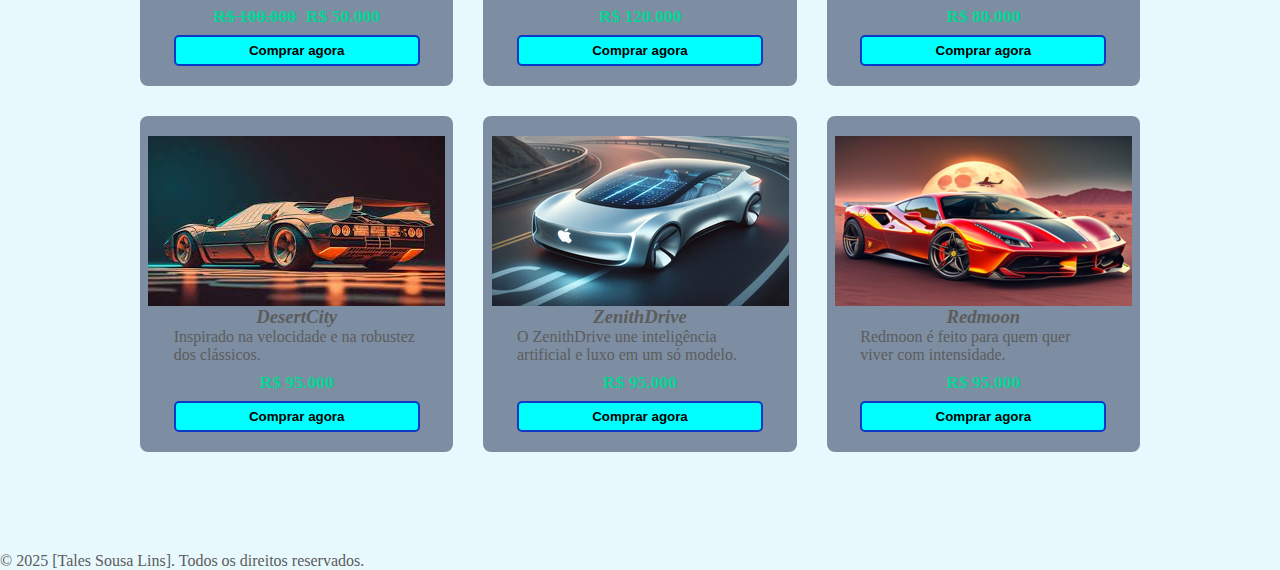
==== commit 5eccb1b3: "Add files via upload" ====
--- a/index.html
+++ b/index.html
@@ -14,7 +14,9 @@
                 <a class="cabecalho__menu__link" href="about.html">Sobre nós</a>
             </div>
                 <div class="carrinho">
-                    <img src="./assets/carrinho.png" alt="Carrinho">
+                    <a href="carrinho.html">
+                        <img src="./assets/carrinho.png" alt="Carrinho">
+                      </a>
                 </div>
                     <div class="menu__botoes">
                         <button class="cabecalho__menu__botao">Entrar</button>
@@ -48,6 +50,7 @@
                                 <div class="conteudo__carro">
                                     <h3>TerraVolt</h3>
                                     <p>Ideal para o dia a dia urbano, moderno e se destaca nas ruas.</p>
+                                    <p class="conteudo__carro__preco"><span class = "conteudo__carro__promocao">R$ 100.000</span>R$ 50.000</p>
                                     <button type="button">Comprar agora</button>
                                 </div>
                             </div>
@@ -57,6 +60,7 @@
                                 <div class="conteudo__carro">
                                     <h3>QuantumDrive</h3>
                                     <p>Um carro pra você que gosta de sentir o seu próprio espaço</p>
+                                    <p class="conteudo__carro__preco">R$ 120.000</p>
                                     <button type="button">Comprar agora</button>
                                 </div>
                             </div>
@@ -66,6 +70,7 @@
                                 <div class="conteudo__carro">
                                     <h3>NightFlow</h3>
                                     <p>O NightFlow é feito para quem vive a cidade intensamente, mesmo à noite.</p>
+                                    <p class="conteudo__carro__preco">R$ 80.000</p>
                                     <button type="button">Comprar agora</button>
                                 </div>
                             </div>
@@ -75,6 +80,7 @@
                                 <div class="conteudo__carro">
                                     <h3>DesertCity</h3>
                                     <p>Inspirado na velocidade e na robustez dos clássicos.</p>
+                                    <p class="conteudo__carro__preco">R$ 95.000</p>
                                     <button type="button">Comprar agora</button>
                                 </div>
                             </div>
@@ -84,6 +90,7 @@
                                 <div class="conteudo__carro">
                                     <h3>ZenithDrive</h3>
                                     <p>O ZenithDrive une inteligência artificial e luxo em um só modelo.</p>
+                                    <p class="conteudo__carro__preco">R$ 95.000</p>
                                     <button type="button">Comprar agora</button>
                                 </div>
                             </div>
@@ -93,6 +100,7 @@
                                 <div class="conteudo__carro">
                                     <h3>Redmoon</h3>
                                     <p>Redmoon é feito para quem quer viver com intensidade.</p>
+                                    <p class="conteudo__carro__preco">R$ 95.000</p>
                                     <button type="button">Comprar agora</button>
                                 </div>
                             </div>
--- a/styles/style.css
+++ b/styles/style.css
@@ -10,7 +10,7 @@
 --Cor-busca: #adff2f;
 --Cor-grid: #7d8ea3;
 --Cor-botão-grid: #00ffff;
-
+--Cor-strong:#03e05f;
 
 --Fonte-texto-primária: "Krona One", sans-serif;
 --Fonte-texto-secundaria: "Montserrat", "sans-serif";
@@ -204,6 +204,66 @@
     justify-content: space-around;
 }
 
+.conteudo__carro__preco {
+    font-weight: bold;
+    color: #07d396;
+    margin: 8px 0;
+    font-size: 1.1rem;
+    text-align: center;
+}
+
+.conteudo__carro__promocao { 
+    text-decoration-line: line-through;
+    padding-right: 0.6rem;
+}
+.conteudo__sobre {
+    padding: 2rem 5%;
+    background-color: #ffffff;
+    border-radius: 12px;
+    box-shadow: 0 0 12px rgba(0, 0, 0, 0.05);
+    margin: 3rem auto;
+    max-width: 1000px;
+    font-family: var(--Fonte-texto-secundaria);
+}
+
+.conteudo__sobre {
+    background-color: #fff;
+    padding: 30px;
+    border-radius: 12px;
+    box-shadow: 0 4px 10px rgba(0, 0, 0, 0.1);
+}
+
+.conteudo__sobre__texto1 {
+    font-size: 2.5rem;
+    color: #2e7d32;
+    margin-bottom: 20px;
+}
+
+.conteudo__sobre p {
+    font-size: 1.1rem;
+    line-height: 1.6;
+    margin-bottom: 20px;
+}
+.conteudo__sobre p strong {
+    color: var(--Cor-strong);
+}
+.conteudo__sobre h2 {
+    font-size: 1.8rem;
+    color: #1b5e20;
+    margin-top: 30px;
+    margin-bottom: 10px;
+}
+
+.conteudo__sobre ul {
+    list-style-type: disc;
+    padding-left: 20px;
+    font-size: 1.1rem;
+}
+
+.conteudo__sobre ul li {
+    margin-bottom: 8px;
+}
+
 
 @media (max-width: 1024px) {
     .cabecalho__menu {
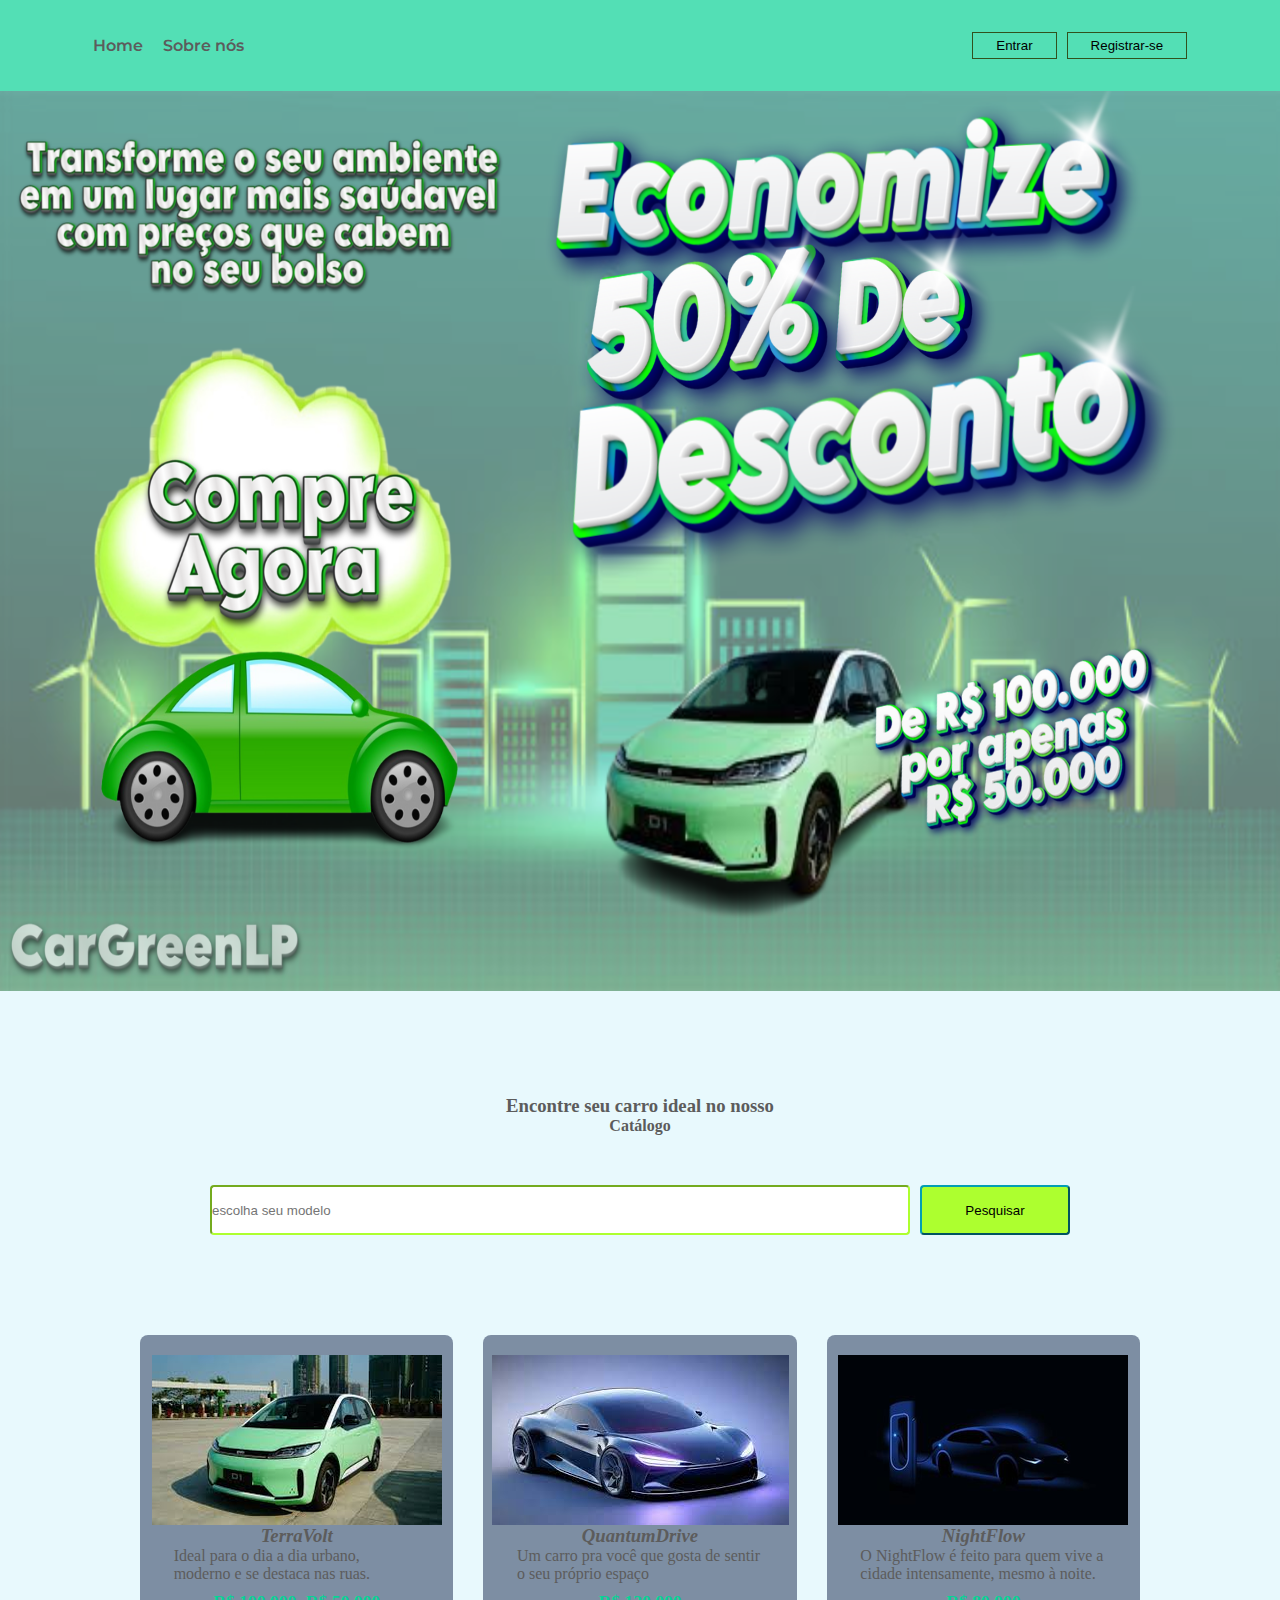
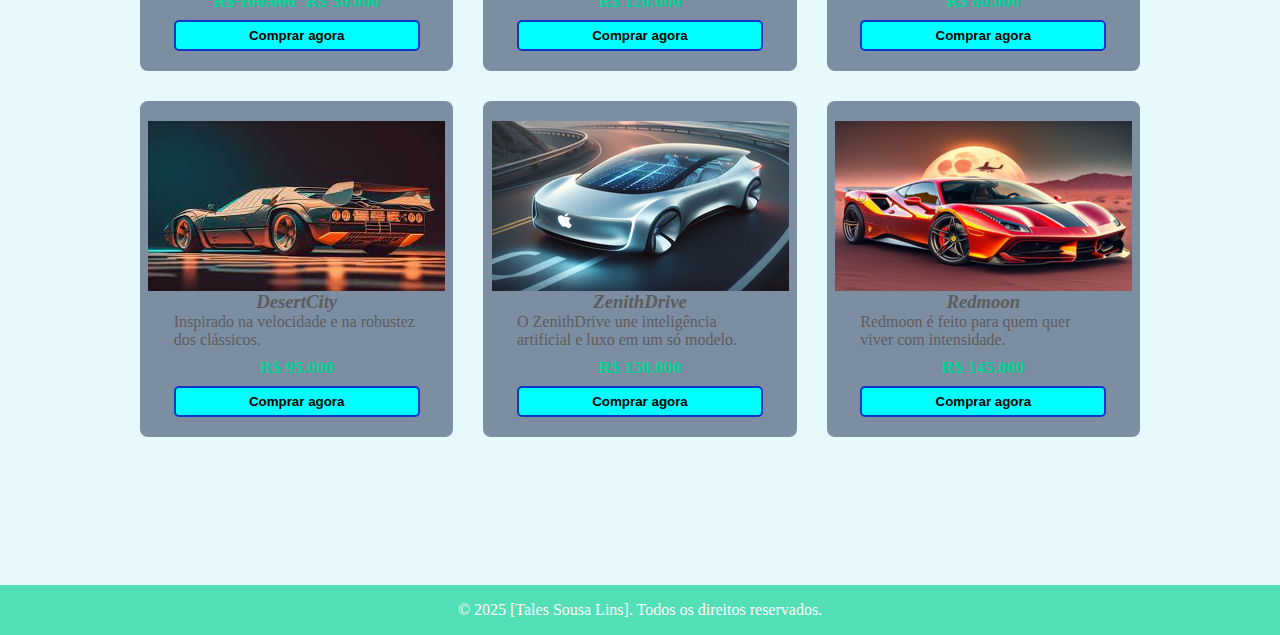
==== commit 97395d04: "Add files via upload" ====
--- a/index.html
+++ b/index.html
@@ -5,6 +5,8 @@
     <meta name="viewport" content="width=device-width, initial-scale=1.0">
     <title>CarGreenLP</title>
     <link rel="stylesheet" href="./styles/style.css">
+    <script defer src = "carrinho.js"></script>
+    <script defer src = "filtro.js"></script>
 </head>
 <body>
     <header class="cabecalho">
@@ -13,14 +15,9 @@
                 <a class="cabecalho__menu__link" href="index.html">Home</a>               
                 <a class="cabecalho__menu__link" href="about.html">Sobre nós</a>
             </div>
-                <div class="carrinho">
-                    <a href="carrinho.html">
-                        <img src="./assets/carrinho.png" alt="Carrinho">
-                      </a>
-                </div>
                     <div class="menu__botoes">
-                        <button class="cabecalho__menu__botao">Entrar</button>
-                        <button class="cabecalho__menu__botao">Registrar-se</button>
+                        <button class="cabecalho__menu__botao" onclick="window.location.href='login.html'">Entrar</button>
+                        <button class="cabecalho__menu__botao" onclick="window.location.href='registro.html'">Registrar-se</button>
                     </div>
                 </nav>
     </header>
@@ -45,63 +42,63 @@
                         </div>
 
                         <div class="conteudo__catalogo__carros">
-                            <div class="objeto__carros">
+                            <div class="objeto__carros" id="carro-terravolt">
                                 <img src="./assets/carro1.png" alt="Carro 1">
                                 <div class="conteudo__carro">
                                     <h3>TerraVolt</h3>
                                     <p>Ideal para o dia a dia urbano, moderno e se destaca nas ruas.</p>
                                     <p class="conteudo__carro__preco"><span class = "conteudo__carro__promocao">R$ 100.000</span>R$ 50.000</p>
-                                    <button type="button">Comprar agora</button>
+                                    <button type="button" class = "compra__carro__1" onclick="window.location.href='carro1.html'">Comprar agora</button>
                                 </div>
                             </div>
                         
-                            <div class="objeto__carros">
+                            <div class="objeto__carros" id="carro-quantumdrive">
                                 <img src="./assets/carro2.png" alt="Carro 2">
                                 <div class="conteudo__carro">
                                     <h3>QuantumDrive</h3>
                                     <p>Um carro pra você que gosta de sentir o seu próprio espaço</p>
                                     <p class="conteudo__carro__preco">R$ 120.000</p>
-                                    <button type="button">Comprar agora</button>
+                                    <button type="button" class = "compra__carro__2" onclick="window.location.href='carro2.html'">Comprar agora</button>
                                 </div>
                             </div>
                         
-                            <div class="objeto__carros">
+                            <div class="objeto__carros" id="carro-nightflow">
                                 <img src="./assets/carro3.png" alt="Carro 3">
                                 <div class="conteudo__carro">
                                     <h3>NightFlow</h3>
                                     <p>O NightFlow é feito para quem vive a cidade intensamente, mesmo à noite.</p>
                                     <p class="conteudo__carro__preco">R$ 80.000</p>
-                                    <button type="button">Comprar agora</button>
+                                    <button type="button" class = "compra__carro__3" onclick="window.location.href='carro3.html'">Comprar agora</button>
                                 </div>
                             </div>
                         
-                            <div class="objeto__carros">
+                            <div class="objeto__carros" id="carro-desertcity">
                                 <img src="./assets/carro4.png" alt="Carro 4">
                                 <div class="conteudo__carro">
                                     <h3>DesertCity</h3>
                                     <p>Inspirado na velocidade e na robustez dos clássicos.</p>
                                     <p class="conteudo__carro__preco">R$ 95.000</p>
-                                    <button type="button">Comprar agora</button>
+                                    <button type="button" class = "compra__carro__4" onclick="window.location.href='carro4.html'">Comprar agora</button>
                                 </div>
                             </div>
                         
-                            <div class="objeto__carros">
+                            <div class="objeto__carros" id="carro-zenithdrive">
                                 <img src="./assets/carro5.png" alt="Carro 5">
                                 <div class="conteudo__carro">
                                     <h3>ZenithDrive</h3>
                                     <p>O ZenithDrive une inteligência artificial e luxo em um só modelo.</p>
-                                    <p class="conteudo__carro__preco">R$ 95.000</p>
-                                    <button type="button">Comprar agora</button>
+                                    <p class="conteudo__carro__preco">R$ 150.000</p>
+                                    <button type="button" class = "compra__carro__5" onclick="window.location.href='carro5.html'">Comprar agora</button>
                                 </div>
                             </div>
                         
-                            <div class="objeto__carros">
+                            <div class="objeto__carros" id="carro-redmoon">
                                 <img src="./assets/carro6.png" alt="Carro 6">
                                 <div class="conteudo__carro">
                                     <h3>Redmoon</h3>
                                     <p>Redmoon é feito para quem quer viver com intensidade.</p>
-                                    <p class="conteudo__carro__preco">R$ 95.000</p>
-                                    <button type="button">Comprar agora</button>
+                                    <p class="conteudo__carro__preco">R$ 145.000</p>
+                                    <button type="button" class = "compra__carro__6" onclick="window.location.href='carro6.html'">Comprar agora</button>
                                 </div>
                             </div>
                         </div>                                  
--- a/styles/style.css
+++ b/styles/style.css
@@ -2,14 +2,15 @@
 
 :root {
 --Cor-fundo: #E8F9FD;
+--Cor-fundo-rodape-header:#53dfb5;
 --Cor-texto: #5c5c5c;
 --Cor-destaque: #89AC46;
 --Cor-hover: #0c38ca;
---Cor-hover-botão: #03e05f;
+--Cor-hover-botao: #03e05f;
 --Cor-botao: #31511E;
 --Cor-busca: #adff2f;
 --Cor-grid: #7d8ea3;
---Cor-botão-grid: #00ffff;
+--Cor-botao-grid: #00ffff;
 --Cor-strong:#03e05f;
 
 --Fonte-texto-primária: "Krona One", sans-serif;
@@ -26,8 +27,13 @@
     box-sizing: border-box;
     background-color: var(--Cor-fundo);
     color: var(--Cor-texto);
-}
-
+    min-height:100vh;
+    margin: 0 auto;  
+}
+
+main {
+    flex: 1;
+}
 .cabecalho {
     background-color: #53dfb5;
     padding: 2.0rem;
@@ -59,19 +65,6 @@
     color:#0c38ca;
 }
 
-.carrinho {
-    display: flex;
-    align-items: center;
-    gap: 3.125px;
-    margin-left: 72rem;
-}
-
-.carrinho img {  
-    width: 30px;
-    height: 30px;
-    cursor: pointer;
-}
-
 .menu__botoes {
     display: flex;
     gap: 10px;
@@ -191,11 +184,16 @@
     border-color:#00ffff;
     border-radius: 5px;
     border-color:var(--Cor-hover);
-    background: var(--Cor-botão-grid);
+    background: var(--Cor-botao-grid);
     font-weight:bold;
     
 }
 
+.objeto__carros button:hover {
+    background:#6697d8;
+    transition:0.2s;
+
+}
 .conteudo__carro {
     height: 40%;
     display: flex;
@@ -227,7 +225,7 @@
 }
 
 .conteudo__sobre {
-    background-color: #fff;
+    background-color: #ffffff;
     padding: 30px;
     border-radius: 12px;
     box-shadow: 0 4px 10px rgba(0, 0, 0, 0.1);
@@ -264,6 +262,179 @@
     margin-bottom: 8px;
 }
 
+.compra {
+    display: flex;
+    flex-direction: column;
+    align-items: center;
+    padding: 2rem;
+}
+
+.compra__objeto__carros {
+    display: flex;
+    background-color: white;
+    border-radius: 10px;
+    padding: 2rem;
+    box-shadow: 0 4px 8px rgba(0,0,0,0.1);
+    align-items: center;
+    justify-content: center;
+    max-width: 900px;
+    margin-bottom: 2rem;
+    gap: 2rem;
+}
+
+.compra__objeto__carros img {
+    width: 400px;
+    height: auto;
+    border-radius: 10px;
+}
+
+.compra__conteudo__carro {
+    display: flex;
+    flex-direction: column;
+    align-items: flex-start;
+}
+
+.compra__conteudo__carro h3 {
+    font-size: 2rem;
+    margin-bottom: 0.5rem;
+}
+
+.compra__conteudo__carro p {
+    margin: 0.3rem 0;
+}
+
+.compra__carro__preco {
+    font-size: 1.2rem;
+    margin-top: 1rem;
+}
+
+#compra__valor__carro {
+    color: #07d396;
+}
+
+.compra__carro__promocao {
+    text-decoration: line-through;
+    color: red;
+    margin-right: 0.5rem;
+}
+
+
+select, button[type="submit"] {
+    margin-top: 1rem;
+    padding: 0.5rem 1rem;
+    border-radius: 5px;
+    border: 1px solid #ccc;
+}
+
+button[type="submit"] {
+    background-color: #4CAF50;
+    color: white;
+    border: none;
+    margin-left: 1rem;
+    cursor: pointer;
+}
+
+button[type="submit"]:hover {
+    background-color: #45a049;
+}
+
+.metodo__remover__produto {
+    margin-top: 1rem;
+    padding: 0.5rem 1rem;
+    border-radius: 5px;
+    border: 1px solid #ccc;
+    background-color: #4CAF50;
+    color: white;
+    border: none;
+    margin-left: 0.2rem;
+    cursor: pointer;
+}
+
+.metodo__remover__produto:hover {
+    background-color: #45a049;
+}
+
+.conteudo__login {
+    display: flex;
+    justify-content: center;
+    align-items: center;
+    padding: 2rem 1rem;
+}
+
+.conteudo__informacoes {
+    background-color: #ffffff;
+    padding: 2.5rem 3rem;
+    border-radius: 10px;
+    box-shadow: 0 4px 10px rgba(0,0,0,0.1);
+    max-width: 400px;
+    width: 100%;
+    display: flex;
+    flex-direction: column;
+    gap: 1rem;
+}
+
+.login__titulo {
+    font-size: 1.8rem;
+    font-family: var(--Fonte-texto-secundaria);
+    text-align: center;
+    margin-bottom: 1rem;
+    color: var(--Cor-texto);
+}
+
+.conteudo__informacoes label {
+    font-weight: 600;
+    margin-top: 0.5rem;
+}
+
+.conteudo__informacoes input {
+    padding: 0.75rem;
+    border: 1px solid #ccc;
+    border-radius: 6px;
+    font-size: 1rem;
+    font-family: var(--Fonte-texto-secundaria);
+}
+
+.conteudo__informacoes input:focus {
+    border-color: var(--Cor-hover);
+    outline: none;
+    box-shadow: 0 0 0 2px #cce1ff;
+}
+
+.conteudo__entrar {
+    display: block;
+    margin-right: 1rem;
+    background-color: var(--Cor-botao);
+    border: none;
+    border-radius: 5px;
+    cursor: pointer;
+    font-size: 1rem;
+}
+
+.login__registro {
+    text-align: center;
+    margin-top: 1rem;
+    font-size: 0.9rem;
+}
+
+.login__registro a {
+    color: var(--Cor-hover);
+    text-decoration: none;
+    font-weight: 600;
+}
+
+.login__registro a:hover {
+    text-decoration: underline;
+}
+
+
+
+.rodape {
+    text-align: center;
+    padding: 1rem;
+    background-color: var(--Cor-fundo-rodape-header);
+    color: white;
+    margin-top: 3rem;
+}
 
 @media (max-width: 1024px) {
     .cabecalho__menu {
@@ -272,10 +443,6 @@
         gap: 1rem;
     }
 
-    .carrinho {
-        margin-left: 0;
-        justify-content: center;
-    }
 
     .conteudo {
         flex-direction: column;
